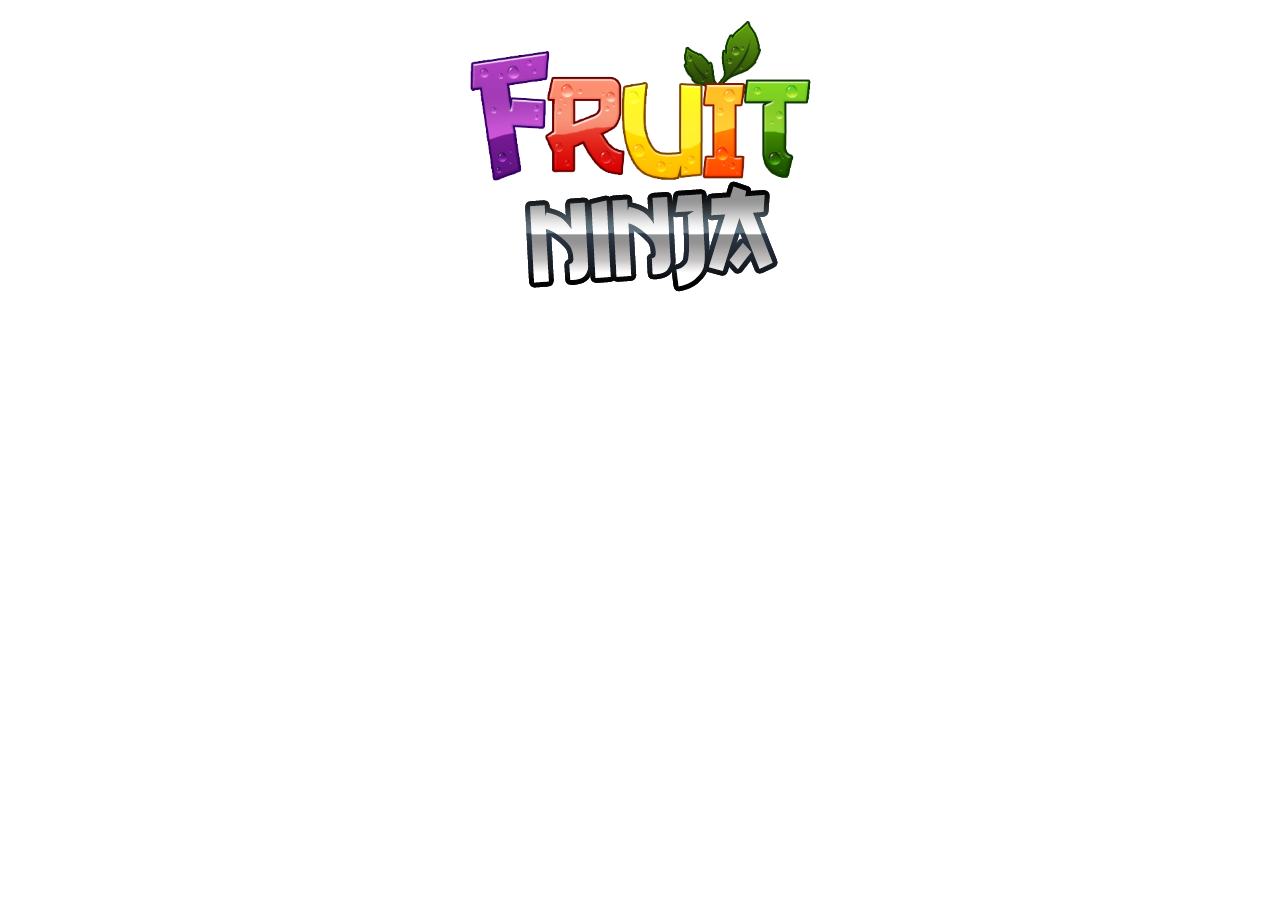
==== description.html @ a50f1eb0 "Added and styled logo, added description.html" ====
<!DOCTYPE html>
<html lang="en">

<head>
    <title>Fruit Ninja Description</title>
    <meta charset="UTF-8">
    <meta name="viewport" content="width=device-width, initial-scale=1.0">
    <link rel="apple-touch-icon" sizes="180x180" href="./favicon_io/apple-touch-icon.png">
    <link rel="icon" type="image/png" sizes="32x32" href="./favicon_io/favicon-32x32.png">
    <link rel="icon" type="image/png" sizes="16x16" href="./favicon_io/favicon-16x16.png">
    <link rel="manifest" href="./favicon_io/site.webmanifest">
    <link rel="stylesheet" href="./styles.css">
</head>

<body>
    <div id="logo">
        <img src="./images/fruitNinja.png" alt="logo" class="logo">
    </div>
    <script src="https://cs.wellesley.edu/~cs307/threejs/libs/three-r95.all.js">
        "https://cs.wellesley.edu/~cs307/threejs/libs/three-r80.min.js"
    </script>
    <script src="https://cs.wellesley.edu/~cs307/threejs/libs/tw-sp21.js">
        "https://cs.wellesley.edu/~cs307/threejs/libs/tw-fa18.js"
    </script>
    <script src="https://cs.wellesley.edu/~cs307/threejs/libs/OrbitControls-r95.js">
        "https://cs.wellesley.edu/~cs307/threejs/libs/OrbitControls-r80.js"
    </script>
    <script src="https://cs.wellesley.edu/~cs307/threejs/libs/dat.gui-r95.js">
        "https://cs.wellesley.edu/~cs307/threejs/libs/dat.gui-r80.min.js"
    </script>
    <script src="https://cs.wellesley.edu/~cs307/lectures-s21/TubeGeometryNew.js"></script>
    <script src="https://cs.wellesley.edu/~cs307/lectures-s21/TubeRadialGeometry.js"></script>
</body>

</html>
---- styles.css ----
@font-face {
  font-family: "Gang of Three";
  src: local("./go3v2.tff");
}

main {
  background-image: url("./images/background.png");
  z-index: 10000000000;
}

canvas {
  display: block;
  margin: auto;
  height: 80%;
  width: 80%;
}
#scoreDisplay {
  position: absolute;
  font-size: 2em;
  z-index: 100;
  margin: auto;
  padding-top: 10px;
}

h1,
#score,
#highScore {
  font-family: "Gang of Three", Arial, Helvetica, sans-serif;
  text-align: 'center';
}

#logo { 
  width: auto;
  height: auto;
  margin: auto;
  display: flex;
  align-items: center;
  text-align:center;
  
}

#logo img {
  width: auto;
  height: auto;
  margin: auto;
  display:inline-block;
} 




.button {
  text-align: center;
  text-decoration: none;
  display: inline-block;
  font-size: 12px;
  opacity: .5;
  cursor: pointer;
}

.button:hover {
  opacity: 1;
  background-color: #00EEE0;
  border: 1px #99ccff solid;
}

.button:active {
  background-color: #00CCC0;
  border: 1px #000000 solid;
}

#retry{
  font-family: "Gang of Three", Arial, Helvetica, sans-serif;
}

#gameOver {
  text-align: center;
  vertical-align: middle;
  font-family: "Gang of Three", Arial, Helvetica, sans-serif;
}
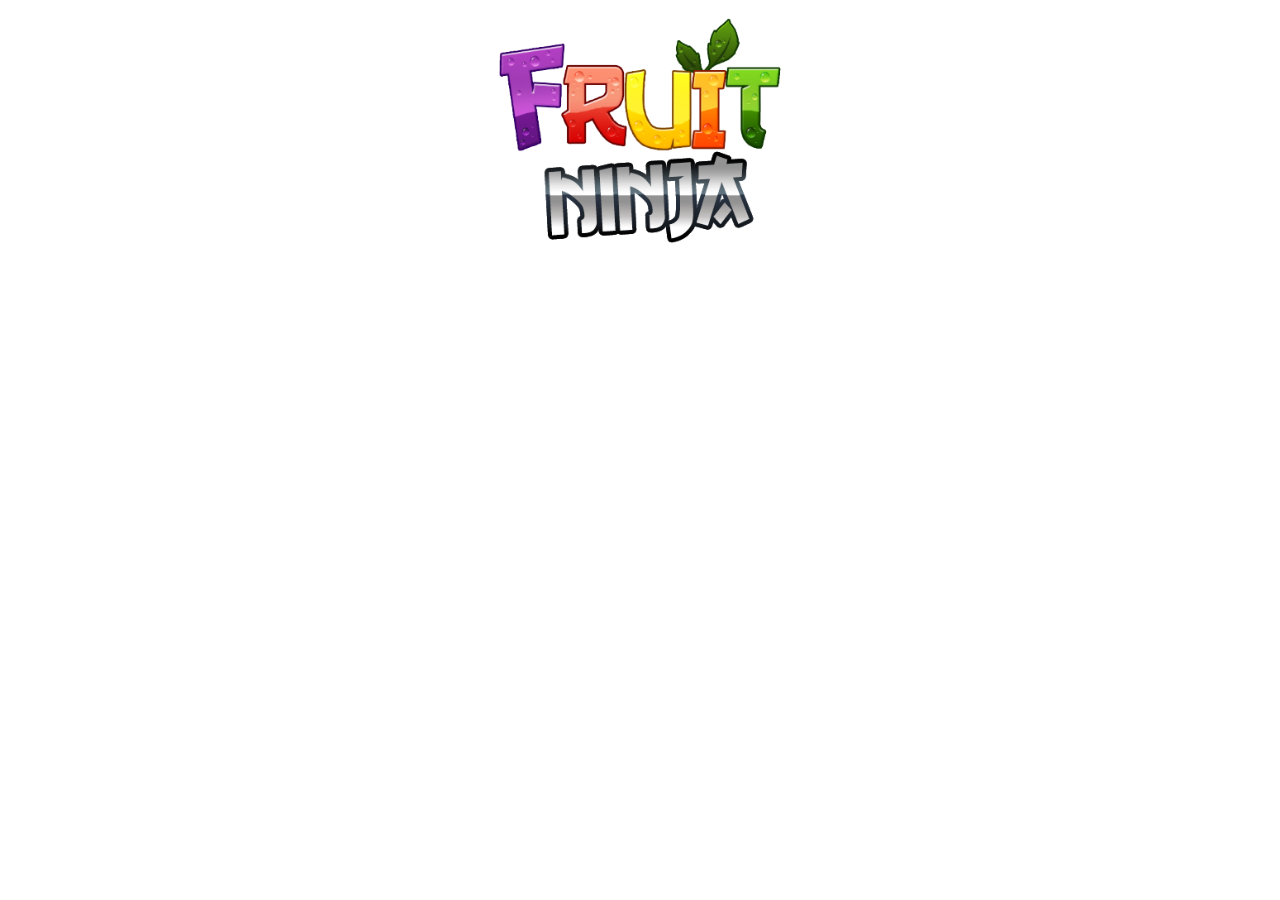
==== commit f3cd5d0d: "Updated CSS" ====
--- a/description.html
+++ b/description.html
@@ -31,5 +31,4 @@
     <script src="https://cs.wellesley.edu/~cs307/lectures-s21/TubeGeometryNew.js"></script>
     <script src="https://cs.wellesley.edu/~cs307/lectures-s21/TubeRadialGeometry.js"></script>
 </body>
-
 </html>--- a/styles.css
+++ b/styles.css
@@ -14,40 +14,34 @@
   height: 80%;
   width: 80%;
 }
+
 #scoreDisplay {
   position: absolute;
   font-size: 2em;
   z-index: 100;
-  margin: auto;
-  padding-top: 10px;
+  left: 10px;
+  top: 10px;
 }
 
 h1,
 #score,
 #highScore {
   font-family: "Gang of Three", Arial, Helvetica, sans-serif;
-  text-align: 'center';
+  
 }
 
 #logo { 
-  width: auto;
-  height: auto;
-  margin: auto;
+  width: 100%;
   display: flex;
+  justify-content: center;
   align-items: center;
-  text-align:center;
-  
 }
 
 #logo img {
-  width: auto;
+  width: 40%;
   height: auto;
-  margin: auto;
-  display:inline-block;
+  max-width: 300px;
 } 
-
-
-
 
 .button {
   text-align: center;
@@ -77,4 +71,4 @@
   text-align: center;
   vertical-align: middle;
   font-family: "Gang of Three", Arial, Helvetica, sans-serif;
-}+}
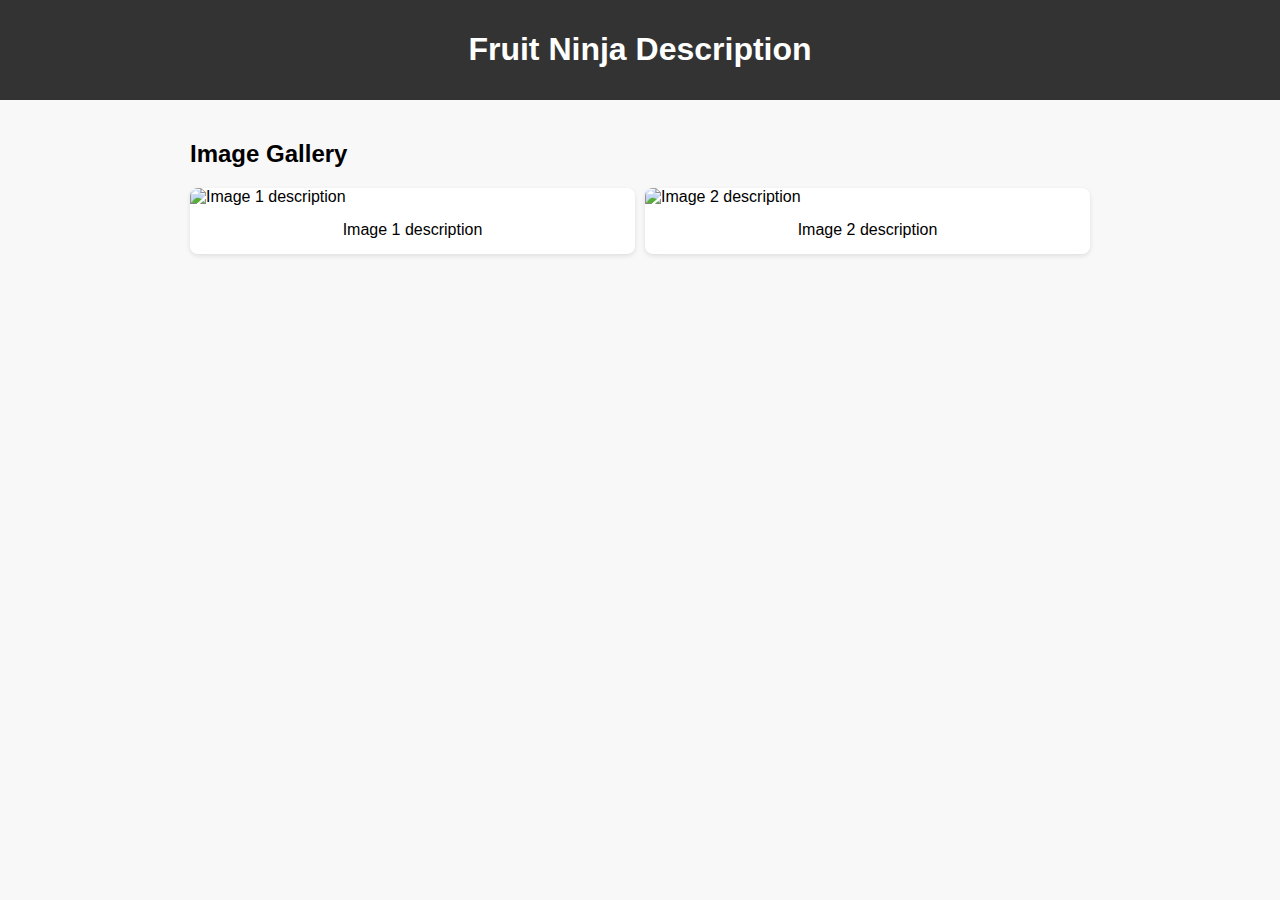
==== commit efca28b8: "Uncommented" ====
--- a/description.html
+++ b/description.html
@@ -1,34 +1,97 @@
 <!DOCTYPE html>
 <html lang="en">
-
 <head>
-    <title>Fruit Ninja Description</title>
     <meta charset="UTF-8">
     <meta name="viewport" content="width=device-width, initial-scale=1.0">
-    <link rel="apple-touch-icon" sizes="180x180" href="./favicon_io/apple-touch-icon.png">
-    <link rel="icon" type="image/png" sizes="32x32" href="./favicon_io/favicon-32x32.png">
-    <link rel="icon" type="image/png" sizes="16x16" href="./favicon_io/favicon-16x16.png">
-    <link rel="manifest" href="./favicon_io/site.webmanifest">
-    <link rel="stylesheet" href="./styles.css">
+    <title>Beautiful Responsive Page</title>
+
+    <style>
+        body {
+            font-family: Arial, sans-serif;
+            margin: 0;
+            padding: 0;
+            background-color: #f8f8f8;
+        }
+
+        header {
+            background-color: #333;
+            color: #fff;
+            padding: 10px 0;
+            text-align: center;
+        }
+
+        .container {
+            max-width: 900px;
+            margin: 0 auto;
+            padding: 20px;
+        }
+
+        .image-grid {
+            display: grid;
+            grid-template-columns: repeat(auto-fit, minmax(200px, 1fr));
+            gap: 10px;
+        }
+
+        .image-card {
+            background-color: #fff;
+            border-radius: 8px;
+            box-shadow: 0 2px 5px rgba(0,0,0,0.1);
+            overflow: hidden;
+            transition: box-shadow .3s ease;
+        }
+
+        .image-card:hover {
+            box-shadow: 0 5px 15px rgba(0,0,0,0.3);
+        }
+
+        .image-card img {
+            width: 100%;
+            height: 200px;
+            object-fit: cover;
+        }
+
+        .image-card .description {
+            padding: 15px;
+            text-align: center;
+        }
+    </style>
 </head>
+<body>
+    <header>
+        <h1>Fruit Ninja Description</h1>
+    </header>
 
-<body>
-    <div id="logo">
-        <img src="./images/fruitNinja.png" alt="logo" class="logo">
+    <div class="container">
+        <h2>Image Gallery</h2>
+        <div class="image-grid" id="imageGrid">
+        </div>
     </div>
-    <script src="https://cs.wellesley.edu/~cs307/threejs/libs/three-r95.all.js">
-        "https://cs.wellesley.edu/~cs307/threejs/libs/three-r80.min.js"
+
+    <script>
+        const images = [
+            { src: 'image1.jpg', description: 'Image 1 description' },
+            { src: 'image2.jpg', description: 'Image 2 description' },
+        ];
+
+        // Function to create an image card
+        function createImageCard(image) {
+            const card = document.createElement('div');
+            card.classList.add('image-card');
+            card.innerHTML = `
+                <img src="${image.src}" alt="${image.description}">
+                <div class="description">${image.description}</div>
+            `;
+            return card;
+        }
+
+        // Get the image grid
+        const imageGrid = document.getElementById('imageGrid');
+
+        // Add each image to the grid
+        for (const image of images) {
+            const card = createImageCard(image);
+            imageGrid.appendChild(card);
+        }
     </script>
-    <script src="https://cs.wellesley.edu/~cs307/threejs/libs/tw-sp21.js">
-        "https://cs.wellesley.edu/~cs307/threejs/libs/tw-fa18.js"
-    </script>
-    <script src="https://cs.wellesley.edu/~cs307/threejs/libs/OrbitControls-r95.js">
-        "https://cs.wellesley.edu/~cs307/threejs/libs/OrbitControls-r80.js"
-    </script>
-    <script src="https://cs.wellesley.edu/~cs307/threejs/libs/dat.gui-r95.js">
-        "https://cs.wellesley.edu/~cs307/threejs/libs/dat.gui-r80.min.js"
-    </script>
-    <script src="https://cs.wellesley.edu/~cs307/lectures-s21/TubeGeometryNew.js"></script>
-    <script src="https://cs.wellesley.edu/~cs307/lectures-s21/TubeRadialGeometry.js"></script>
 </body>
-</html>+</html>
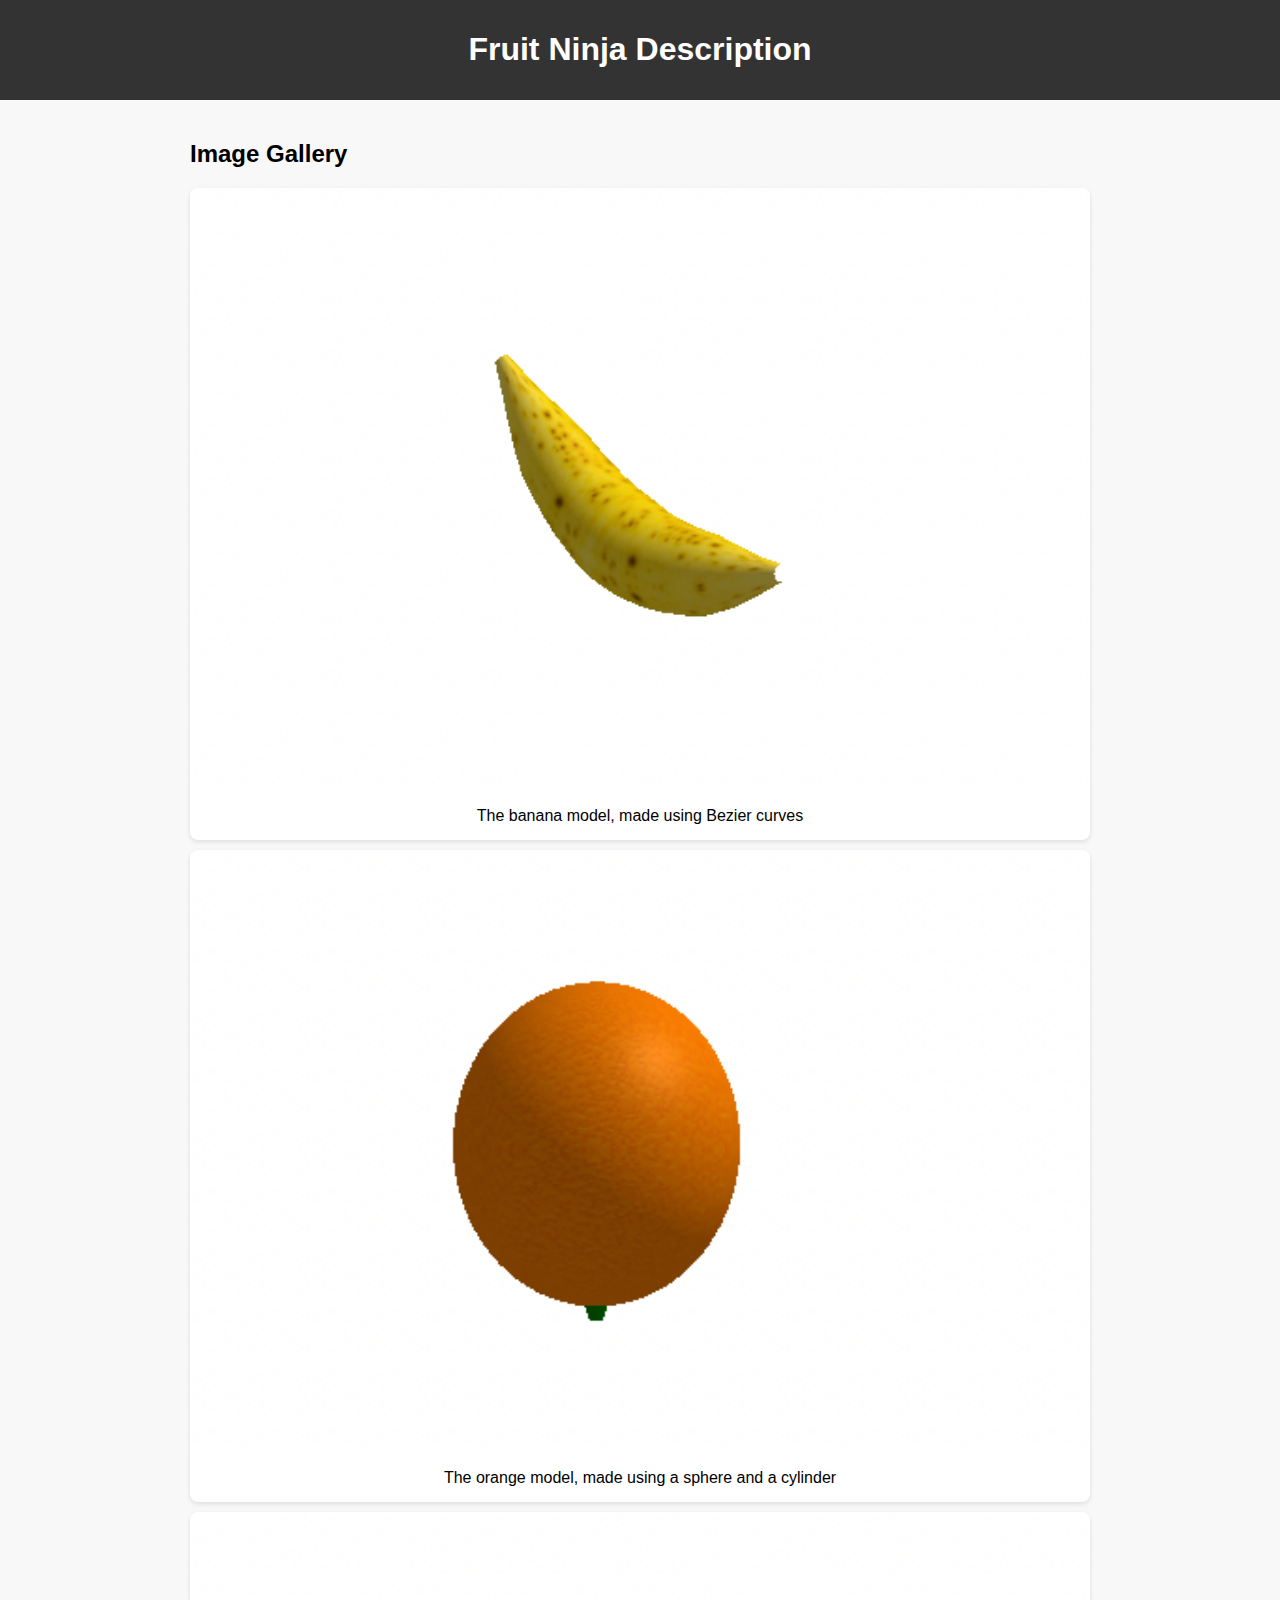
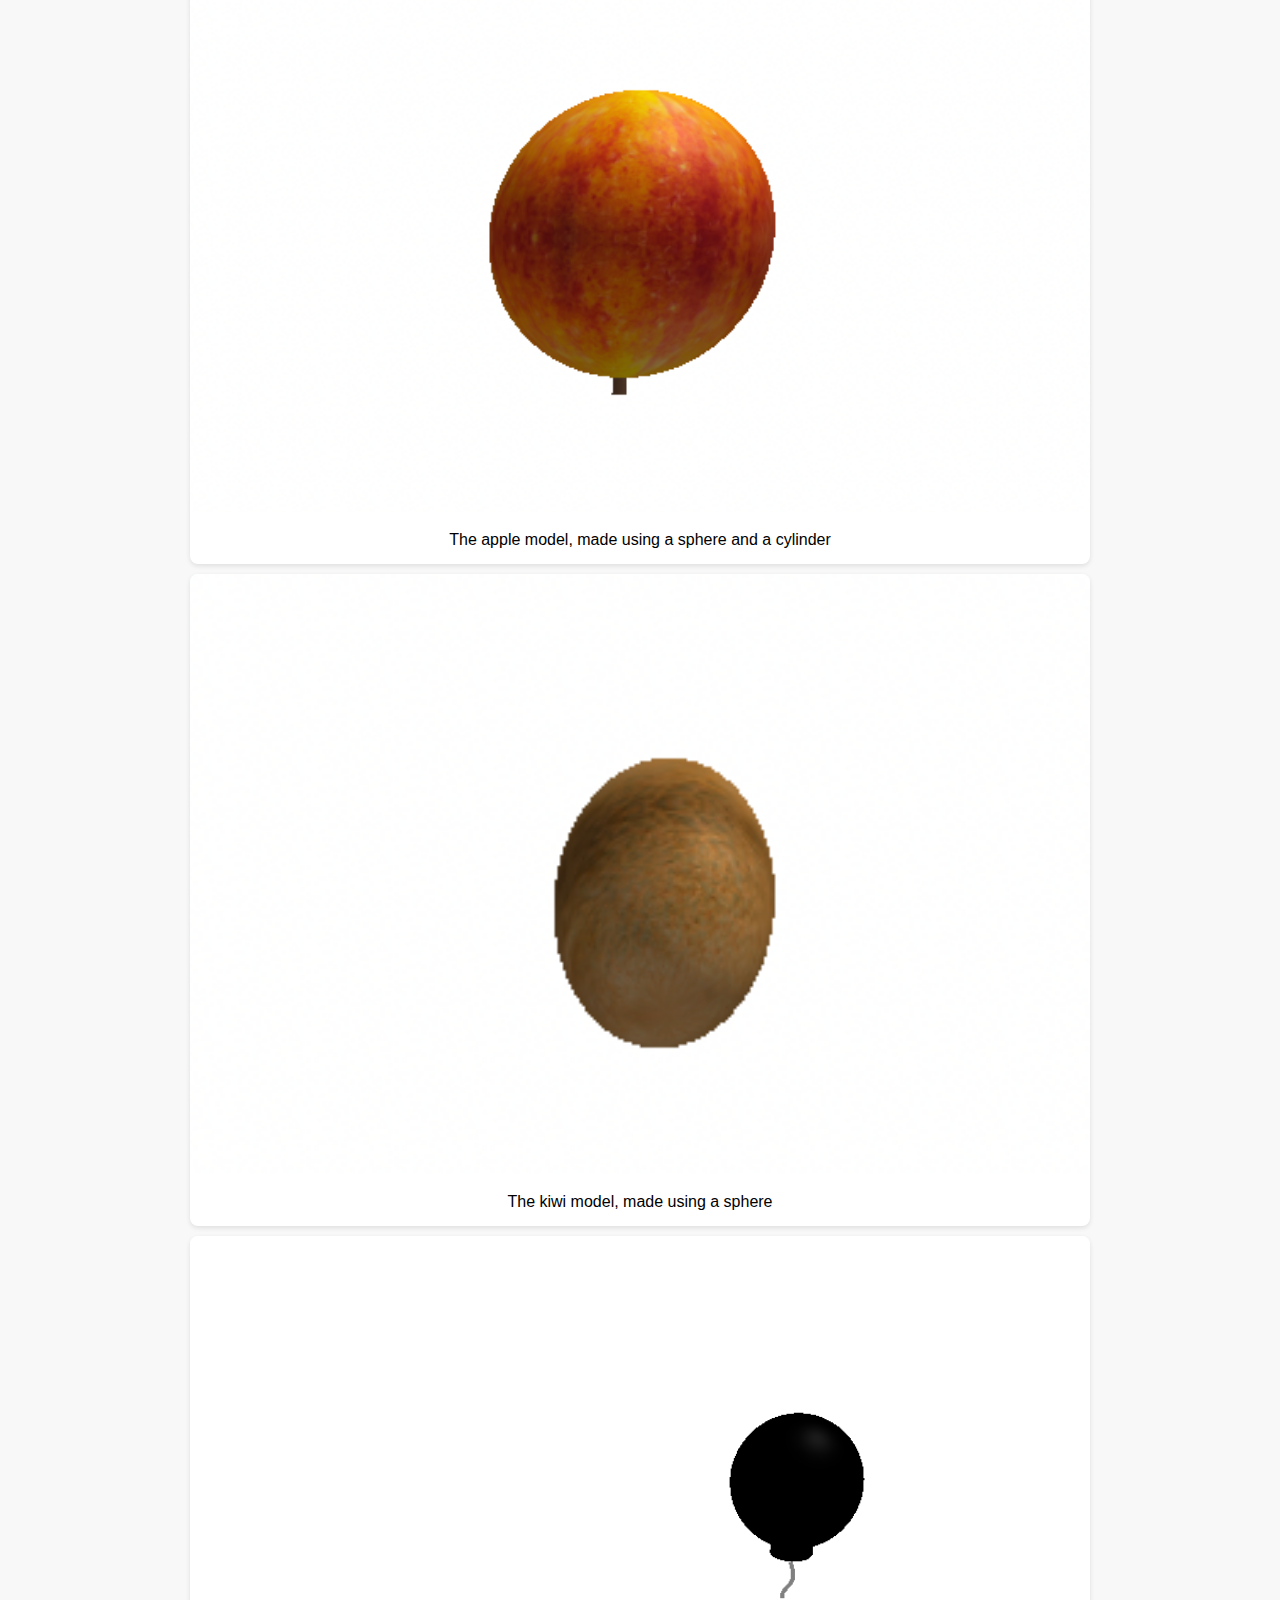
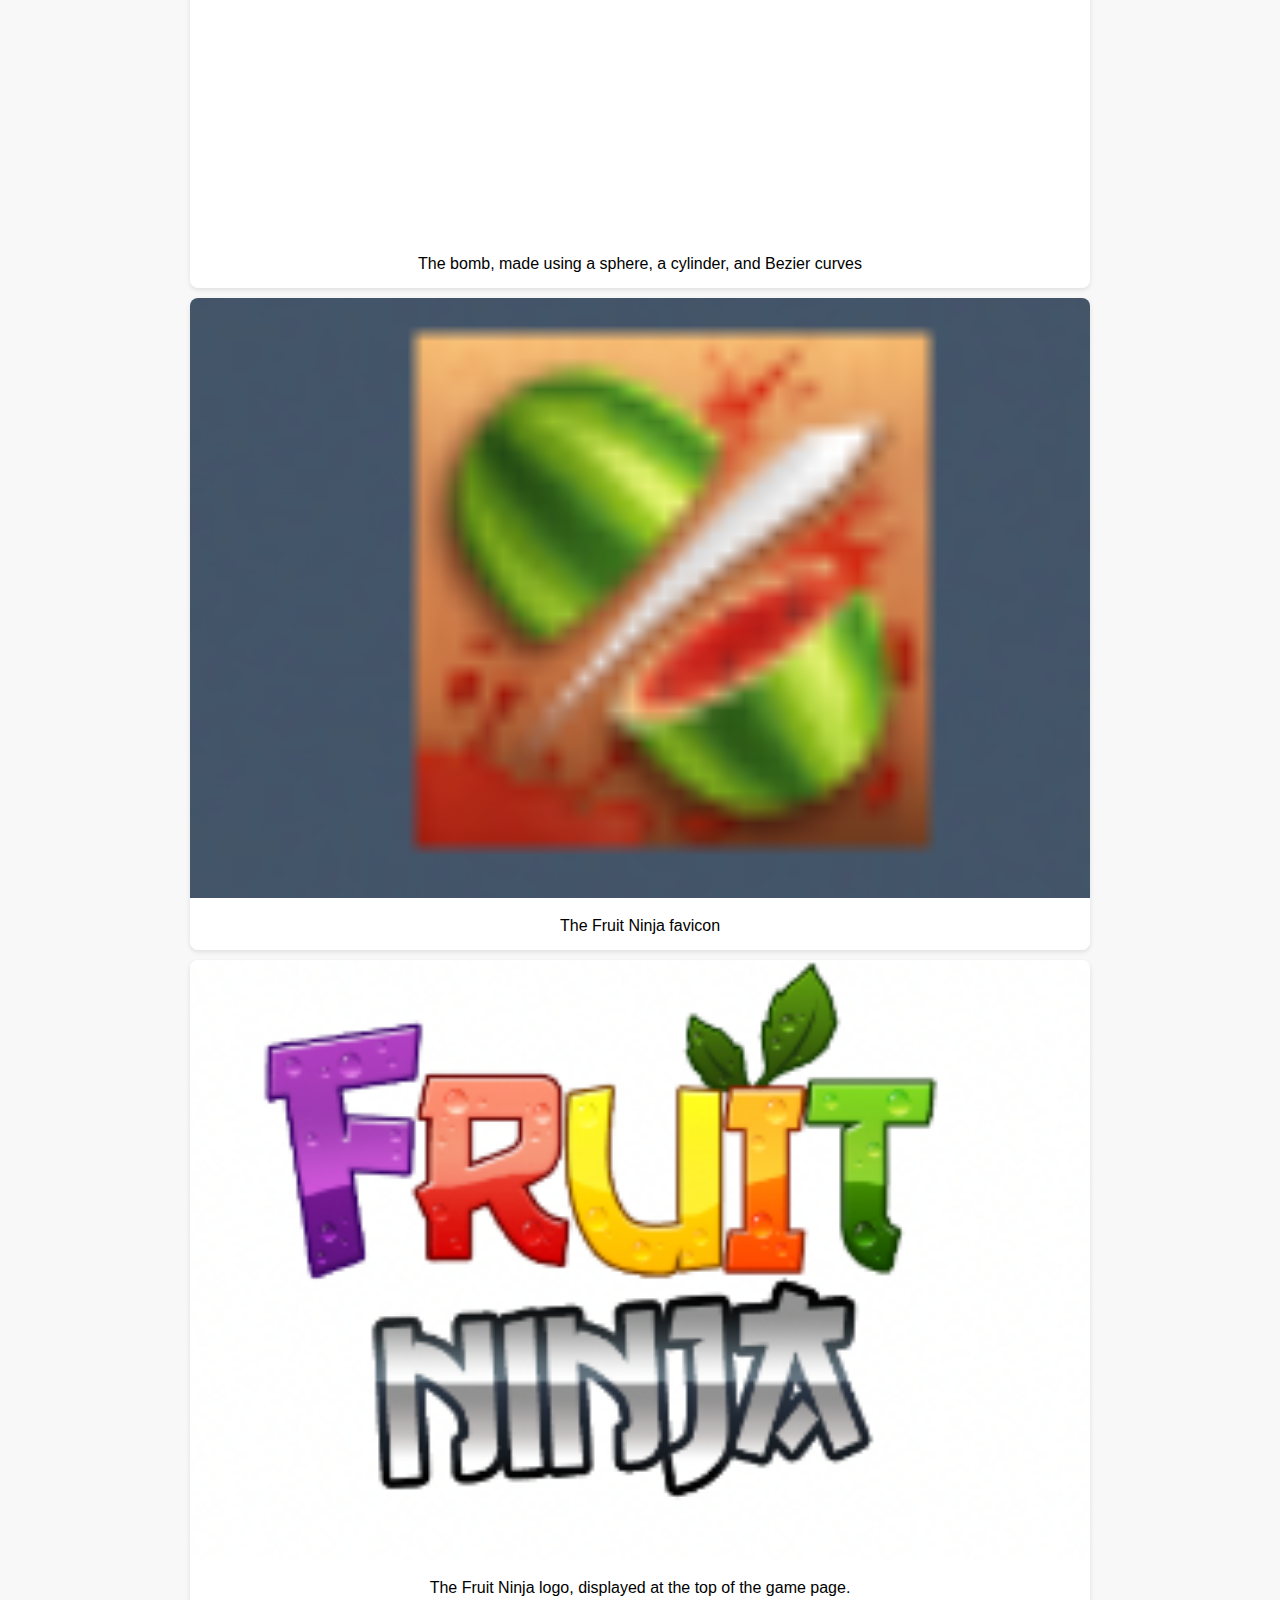
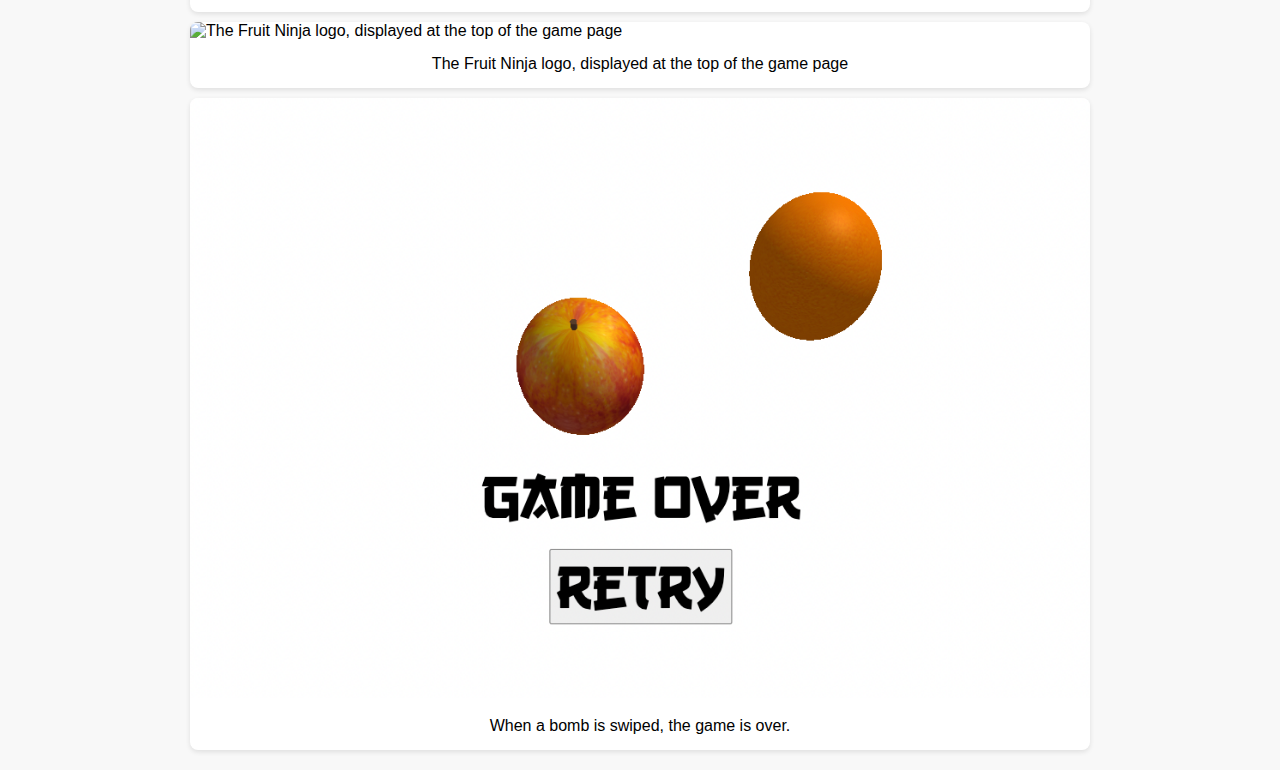
==== commit 5a790395: "Fixed createBanana() and updated description.html" ====
--- a/description.html
+++ b/description.html
@@ -28,7 +28,7 @@
 
         .image-grid {
             display: grid;
-            grid-template-columns: repeat(auto-fit, minmax(200px, 1fr));
+            grid-template-columns: repeat(auto-fit, minmax(600px, 1fr));
             gap: 10px;
         }
 
@@ -46,7 +46,7 @@
 
         .image-card img {
             width: 100%;
-            height: 200px;
+            height: 600px;
             object-fit: cover;
         }
 
@@ -69,8 +69,24 @@
 
     <script>
         const images = [
-            { src: 'image1.jpg', description: 'Image 1 description' },
-            { src: 'image2.jpg', description: 'Image 2 description' },
+            { src: './assets/images/screenshots/bananaSS.png', 
+                description: 'The banana model, made using Bezier curves' },
+            { src: './assets/images/screenshots/orangeSS.png', 
+                description: 'The orange model, made using a sphere and a cylinder' },
+            { src: './assets/images/screenshots/appleSS.png', 
+                description: 'The apple model, made using a sphere and a cylinder' },
+            { src: './assets/images/screenshots/kiwiSS.png', 
+                description: 'The kiwi model, made using a sphere' },
+            { src: './assets/images/screenshots/bombSS.png', 
+                description: 'The bomb, made using a sphere, a cylinder, and Bezier curves' },
+            { src: './assets/images/screenshots/faviconSS.png', 
+                description: 'The Fruit Ninja favicon' },
+            { src: './assets/images/screenshots/logoSS.png', 
+                description: 'The Fruit Ninja logo, displayed at the top of the game page.' },
+            { src: './assets/images/screenshots/particlesSS.png', 
+                description: 'The Fruit Ninja logo, displayed at the top of the game page' },
+            { src: './assets/images/screenshots/gameOverSS.png', 
+                description: 'When a bomb is swiped, the game is over.' },
         ];
 
         // Function to create an image card
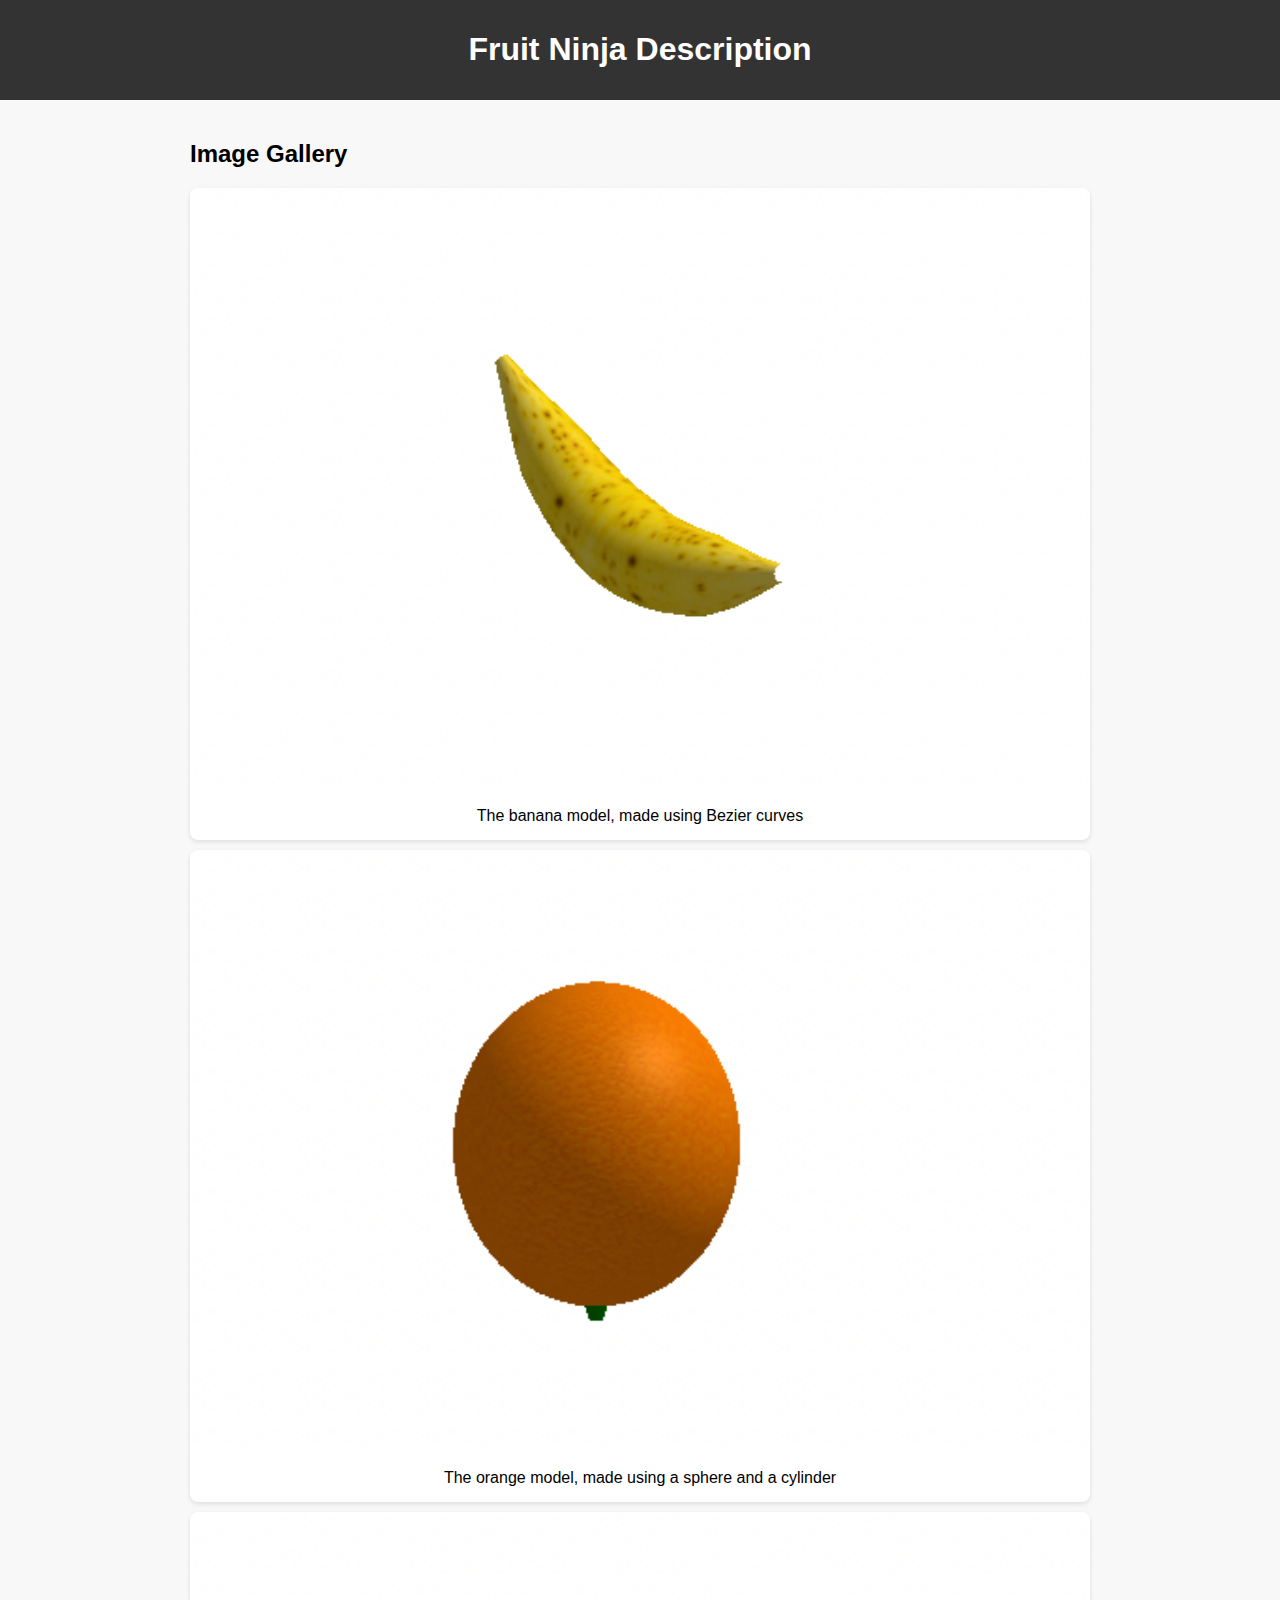
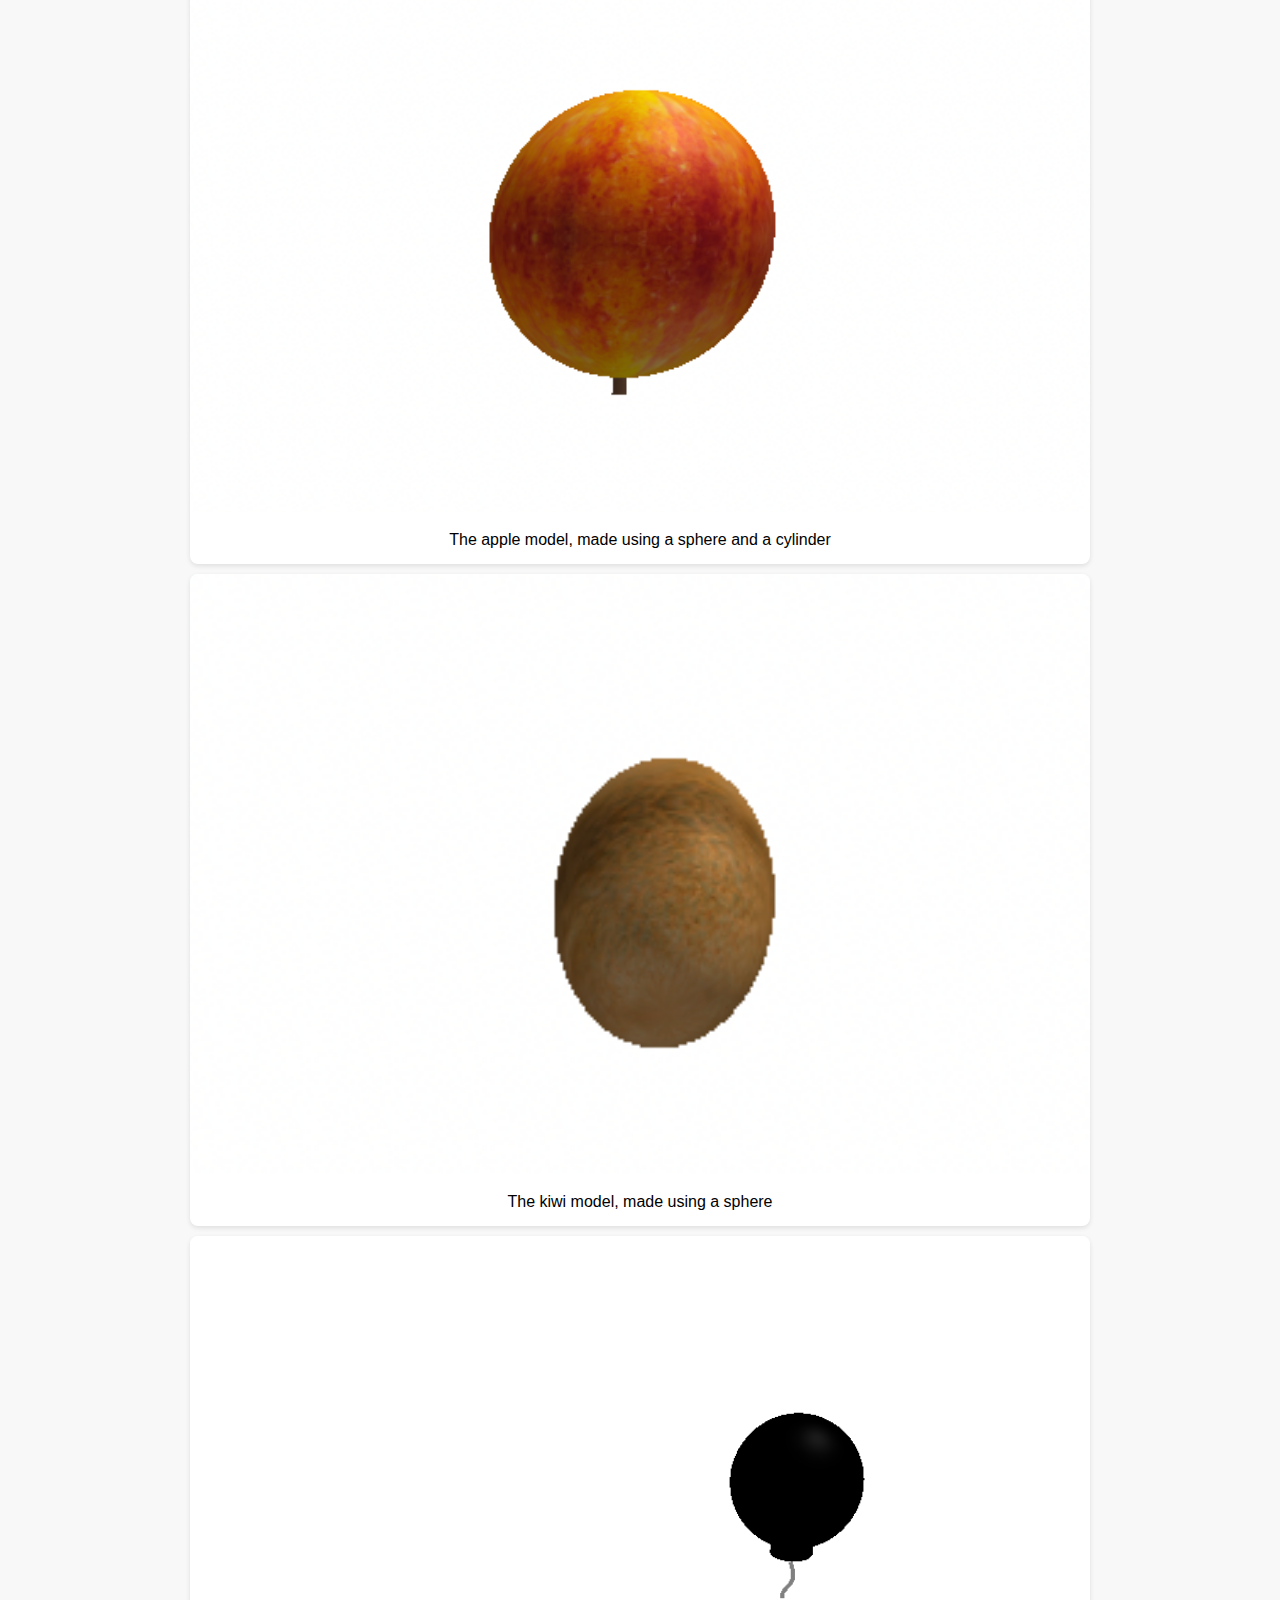
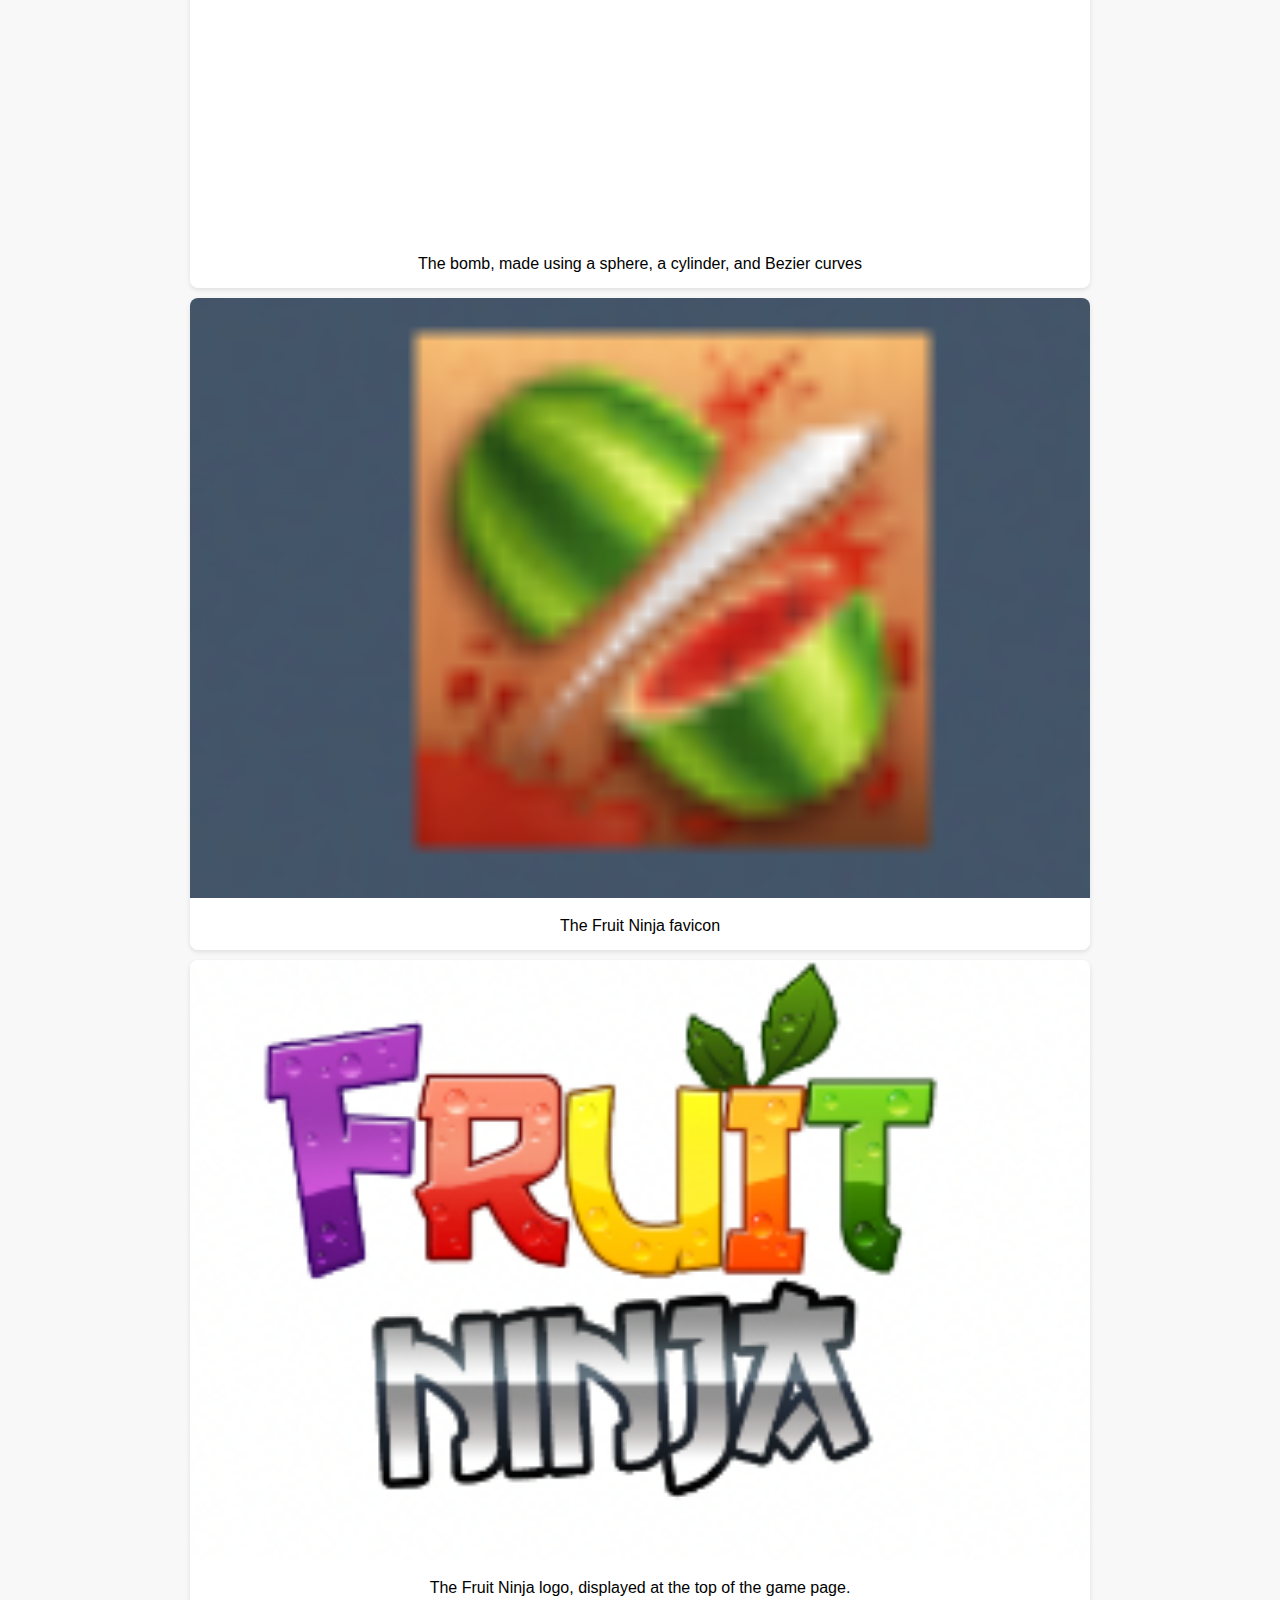
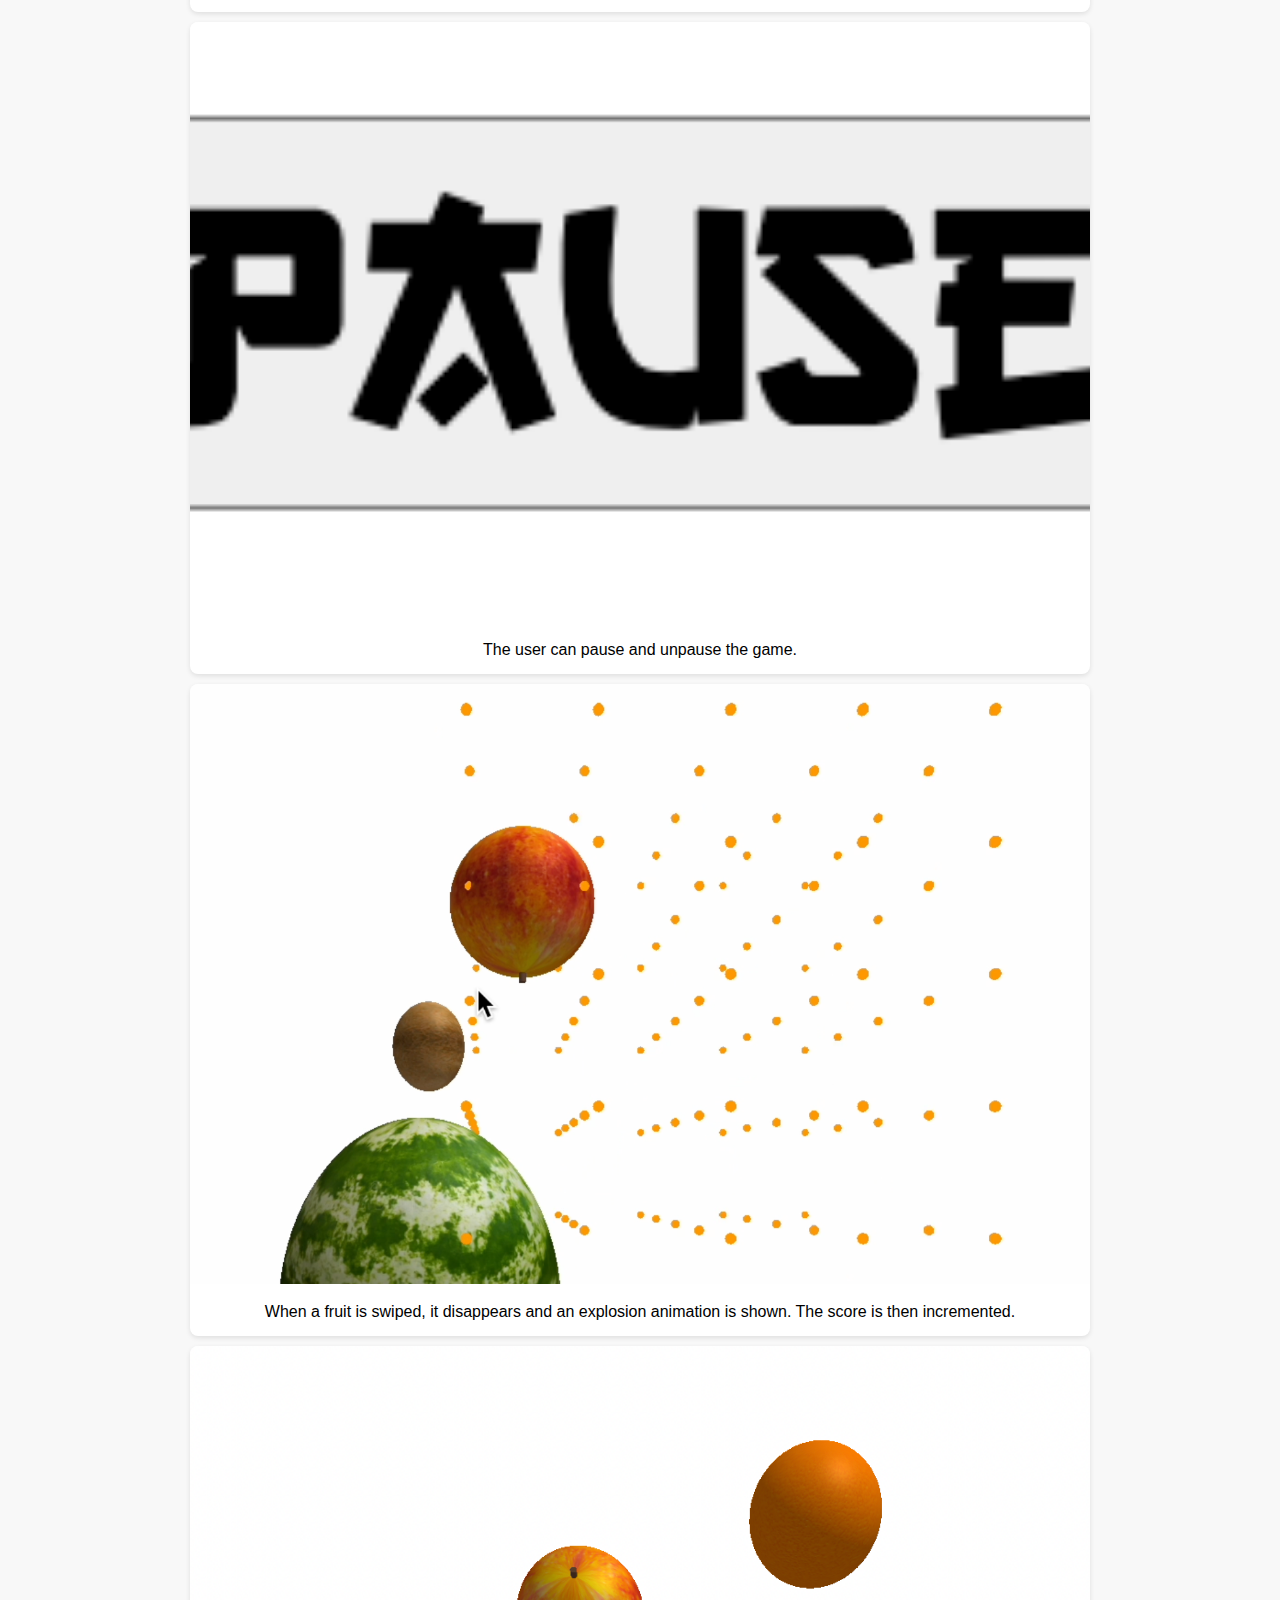
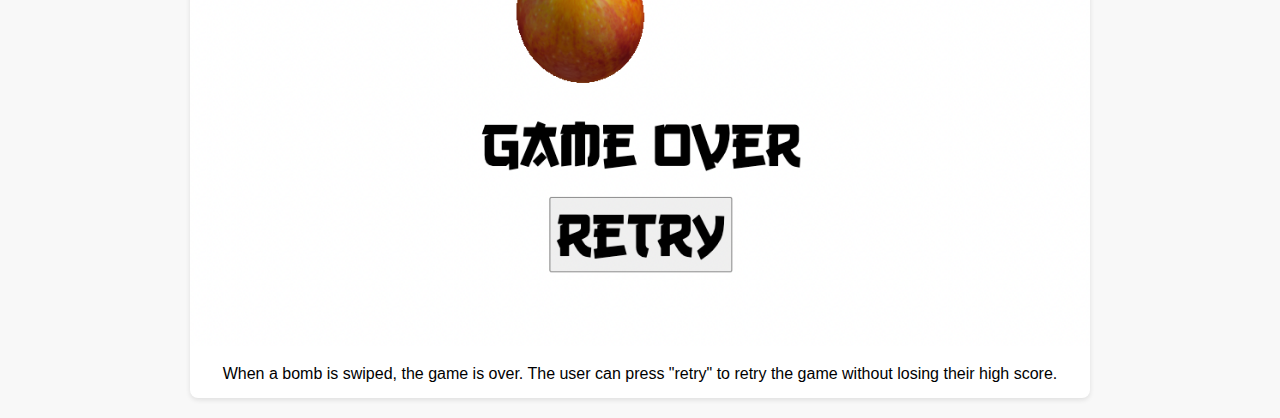
==== commit 1ec36df4: "Updated animate()" ====
--- a/description.html
+++ b/description.html
@@ -3,7 +3,7 @@
 <head>
     <meta charset="UTF-8">
     <meta name="viewport" content="width=device-width, initial-scale=1.0">
-    <title>Beautiful Responsive Page</title>
+    <title>Project Description</title>
 
     <style>
         body {
@@ -83,10 +83,15 @@
                 description: 'The Fruit Ninja favicon' },
             { src: './assets/images/screenshots/logoSS.png', 
                 description: 'The Fruit Ninja logo, displayed at the top of the game page.' },
-            { src: './assets/images/screenshots/particlesSS.png', 
-                description: 'The Fruit Ninja logo, displayed at the top of the game page' },
+            { src: './assets/images/screenshots/pauseSS.png', 
+                description: 'The user can pause and unpause the game.' },
+            { src: './assets/images/screenshots/swipedSS.png', 
+                description: 'When a fruit is swiped, it disappears and an ' +
+                'explosion animation is shown. The score is then incremented.' },
             { src: './assets/images/screenshots/gameOverSS.png', 
-                description: 'When a bomb is swiped, the game is over.' },
+                description: 'When a bomb is swiped, the game is over. ' +
+                'The user can press "retry" to retry the game without losing ' +
+                ' their high score.' },
         ];
 
         // Function to create an image card
